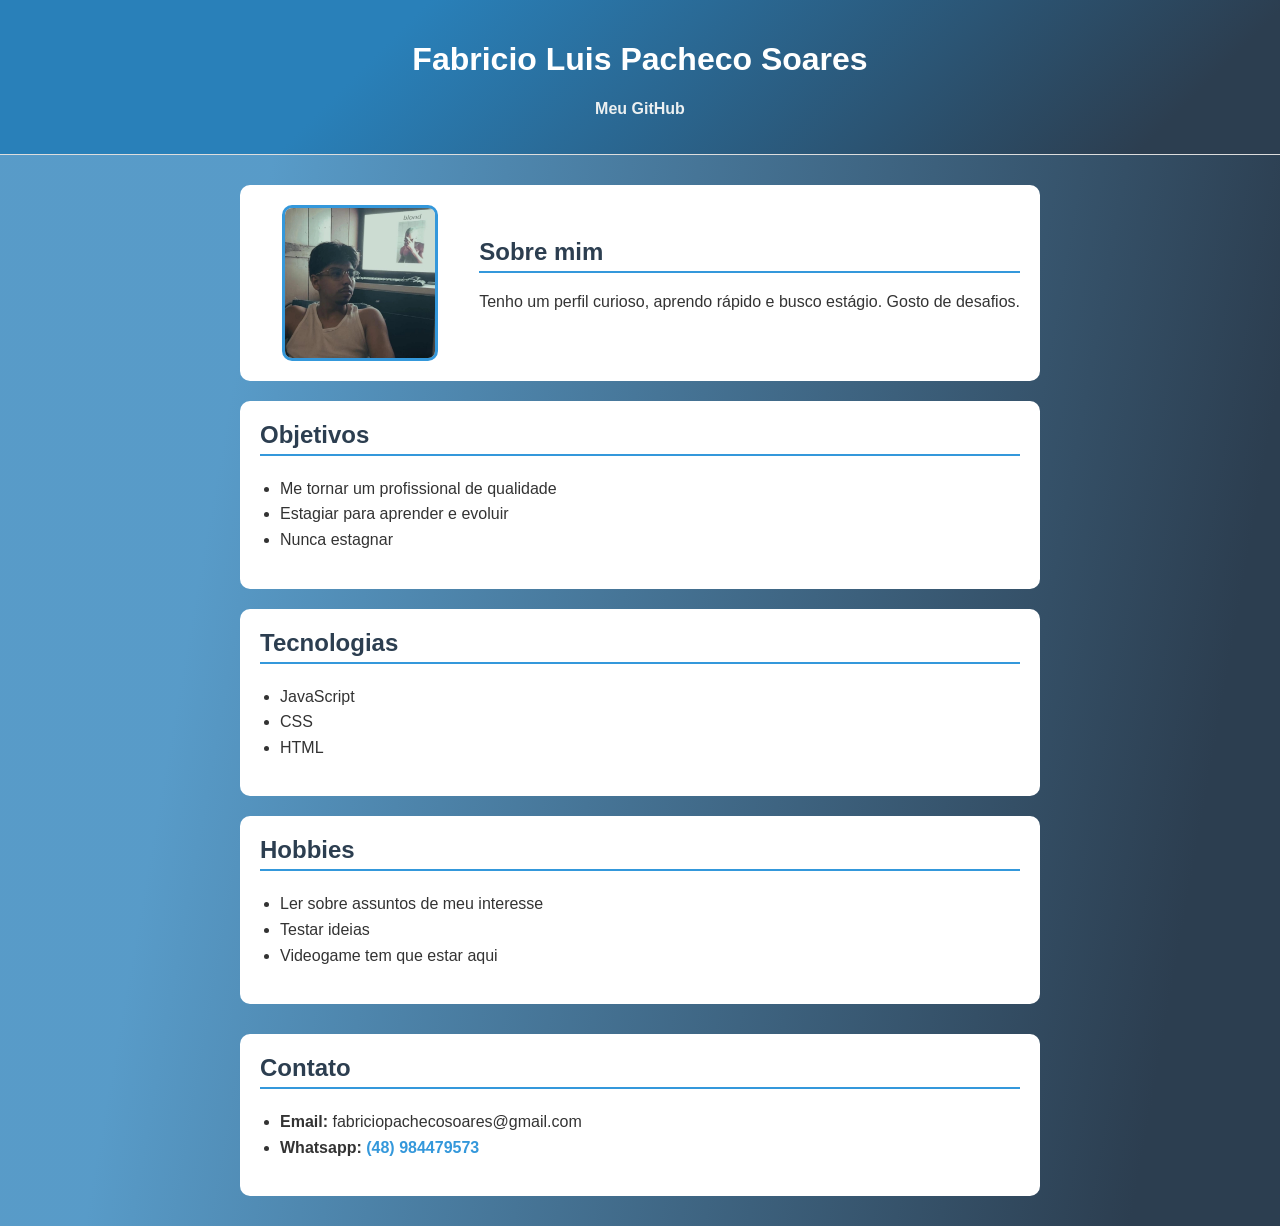
==== index.html @ 8cb2d94a "Renomeando sobre-mim.html para index.html" ====
<!DOCTYPE html>
<html lang="pt-br">
<head>
    <meta charset="UTF-8">
    <meta name="viewport" content="width=device-width, initial-scale=1.0">
    <title>Eu</title>
    <link rel="stylesheet" href="style.css">
</head>
<body>
    
    <header>
        <h1>Fabricio Luis Pacheco Soares</h1>
        <p>
            <a href="https://github.com/fabriciopacheco-sec" target="_blank">
                Meu GitHub
            </a>
        </p>
    </header>

    <main>
        <section class="sobre">
            <img src="pfpprofissional.jpeg" alt="Minha foto profissional">
            
            <div>
                <h2>Sobre mim</h2>
                <p>Tenho um perfil curioso, aprendo rápido e busco estágio. Gosto de desafios.</p>
            </div>
            

        </section>

        <section>
            <h2>Objetivos</h2>
            <ul>
                <li>Me tornar um profissional de qualidade</li>
                <li>Estagiar para aprender e evoluir</li>
                <li>Nunca estagnar</li>
            </ul>
        </section>

        <section>
            <h2>Tecnologias</h2>
            <ul>
                <li>JavaScript</li>
                <li>CSS</li>
                <li>HTML</li>
            </ul>
        </section>

        <section>
            <h2>Hobbies</h2>
            <ul>
                <li>Ler sobre assuntos de meu interesse</li>
                <li>Testar ideias</li>
                <li>Videogame tem que estar aqui</li>
            </ul>
        </section>
    </main>

    <footer>

        
            <h2>Contato</h2>
            <ul>
                <li><strong>Email:</strong> fabriciopachecosoares@gmail.com</li>
                <li><strong>Whatsapp:</strong>
                    <a href="https://api.whatsapp.com/send/?phone=5548984479573" target="_blank">
                        (48) 984479573
                    </a>
                </li>
            </ul>
        
    </footer>
    
</body>
</html>
---- style.css ----
body {
    background: linear-gradient(100deg,#297fb9c7 20%, #2c3e50 90%);
    font-family: Arial, Helvetica, sans-serif;
    margin: 0;
}

/* HEADER */
header {

    background: linear-gradient(135deg, #2980b9 30%, #2c3e50 90%);
    text-align: center;
    padding: 20px;
    border-bottom: 1px solid #ddd;
    
}

header a {
    color: #ecf0f1;
}

h1 {
    color: #ffffff;
}

/* MAIN */
main {
    max-width: 800px;
    margin: 30px auto;
}

/* SEÇÕES (CARDS) */
section {
    background-color: #ffffff;
    padding: 20px;
    border-radius: 10px;
    margin-bottom: 20px;
    transition: transform 0.2s;
}

section:hover {
    transform: scale(1.01);
}

/* TÍTULOS */
h2 {
    border-bottom: 2px solid #3498db;
    padding-bottom: 5px;
    margin-bottom: 20px;
    color: #2c3e50;
    margin-top: 0;
}

/* TEXTO */
p, li {
    color: #333;
}

/* LISTAS */
ul {
    padding-left: 20px;
    line-height: 1.6;
}

/* IMAGEM */
img {
    border: 3px solid #3498db;
    width: 150px;
    border-radius: 10px;
    display: block;
    margin: 0 auto;
}

/* LINKS */
a {
    font-weight: bold;
    color: #3498db;
    text-decoration: none;
}

a:hover {
    text-decoration: underline;
}

/* FOOTER */
footer {
    max-width: 800px;
    margin: 30px auto;
    background-color: #ffffff;
    padding: 20px;
    border-radius: 10px;
    box-sizing: border-box;
    
}

.sobre {
    display: flex;
    align-items: center;
    justify-content: space-between;
    gap: 20px;
}

/* RESPONSIVIDADE */

/* Mobile - até 480px */
@media (max-width: 480px) {
    body {
        background: linear-gradient(100deg, #297fb9c7 20%, #2c3e50 90%);
        background-attachment: fixed;
    }

    header {
        padding: 15px;
    }

    h1 {
        font-size: 24px;
        margin: 10px 0;
    }

    header p {
        margin: 10px 0;
    }

    main {
        max-width: 100%;
        margin: 15px;
        padding: 0 10px;
    }

    section {
        padding: 15px;
        margin-bottom: 15px;
    }

    h2 {
        font-size: 20px;
        padding-bottom: 8px;
        margin-bottom: 15px;
    }

    p, li {
        font-size: 14px;
    }

    img {
        width: 120px;
        height: auto;
    }

    .sobre {
        flex-direction: column;
        text-align: center;
        gap: 15px;
    }

    .sobre img {
        margin: 0 auto;
    }

    footer {
        max-width: 100%;
        margin: 15px;
        padding: 15px;
    }

    ul {
        padding-left: 20px;
    }
}

/* Tablet - de 481px a 768px */
@media (min-width: 481px) and (max-width: 768px) {
    body {
        background-attachment: fixed;
    }

    header {
        padding: 18px;
    }

    h1 {
        font-size: 28px;
        margin: 12px 0;
    }

    main {
        max-width: 90%;
        margin: 25px auto;
    }

    section {
        padding: 18px;
        margin-bottom: 18px;
    }

    h2 {
        font-size: 22px;
    }

    img {
        width: 140px;
        height: auto;
    }

    .sobre {
        flex-direction: column;
        align-items: center;
        text-align: center;
        gap: 15px;
    }

    footer {
        max-width: 90%;
        margin: 25px auto;
        padding: 18px;
    }
}

/* Desktop - acima de 769px */
@media (min-width: 769px) {
    main {
        max-width: 800px;
    }

    .sobre {
        flex-direction: row;
        justify-content: space-between;
    }

    header {
        padding: 20px;
    }

    section {
        padding: 20px;
    }

    footer {
        max-width: 800px;
    }
}
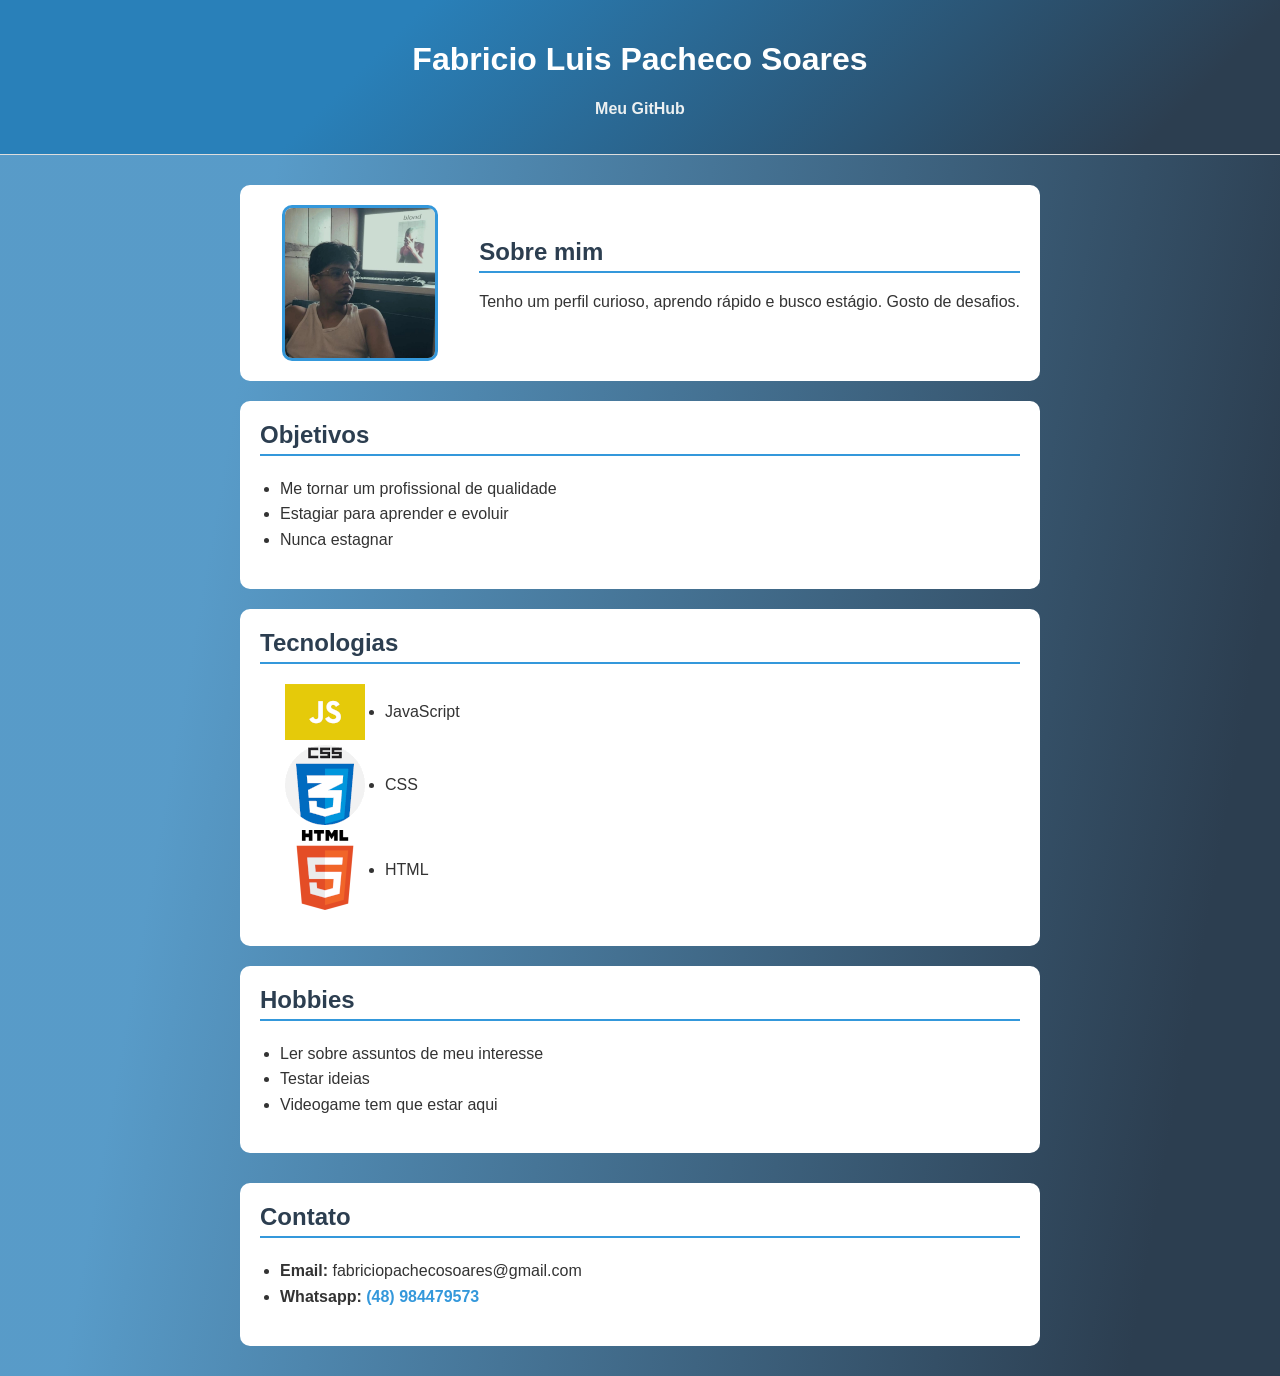
==== commit 2e1c8115: "adicionando icones" ====
--- a/index.html
+++ b/index.html
@@ -19,7 +19,7 @@
 
     <main>
         <section class="sobre">
-            <img src="pfpprofissional.jpeg" alt="Minha foto profissional">
+            <img class="pfp" src="pfpprofissional.jpeg" alt="Minha foto profissional">
             
             <div>
                 <h2>Sobre mim</h2>
@@ -41,9 +41,19 @@
         <section>
             <h2>Tecnologias</h2>
             <ul>
-                <li>JavaScript</li>
-                <li>CSS</li>
-                <li>HTML</li>
+
+                <div class="jsicon">
+                    <img src="javascripticon80.png" alt="Ícone do JavaScript">
+                    <li>JavaScript</li>
+                </div>
+                <div class="iconcss">
+                    <img src="cssicon80.png" alt="Ícone do CSS">
+                    <li>CSS</li>
+                </div>
+                <div class="htmlicon">
+                    <img src="iconhtml80.png" alt="Ícone do HTML">
+                    <li>HTML</li>
+                </div>
             </ul>
         </section>
 
@@ -73,4 +83,4 @@
     </footer>
     
 </body>
-</html>
+</html>
--- a/style.css
+++ b/style.css
@@ -62,7 +62,7 @@
 }
 
 /* IMAGEM */
-img {
+.pfp {
     border: 3px solid #3498db;
     width: 150px;
     border-radius: 10px;
@@ -240,5 +240,31 @@
     }
 }
 
+.jsicon {
+    display: flex;
+    flex-direction: row;
+    gap: 20px;
+    align-items: center;
+    margin: 5px;
+}
+
+.iconcss {
+    display: flex;
+    flex-direction: row;
+    gap: 20px;
+    align-items: center;
+    margin: 5px;
+
+}
+
+.htmlicon {
+    display: flex;
+    flex-direction: row;
+    gap: 20px;
+    align-items: center;
+    margin: 5px;
+
+}
+
 
     
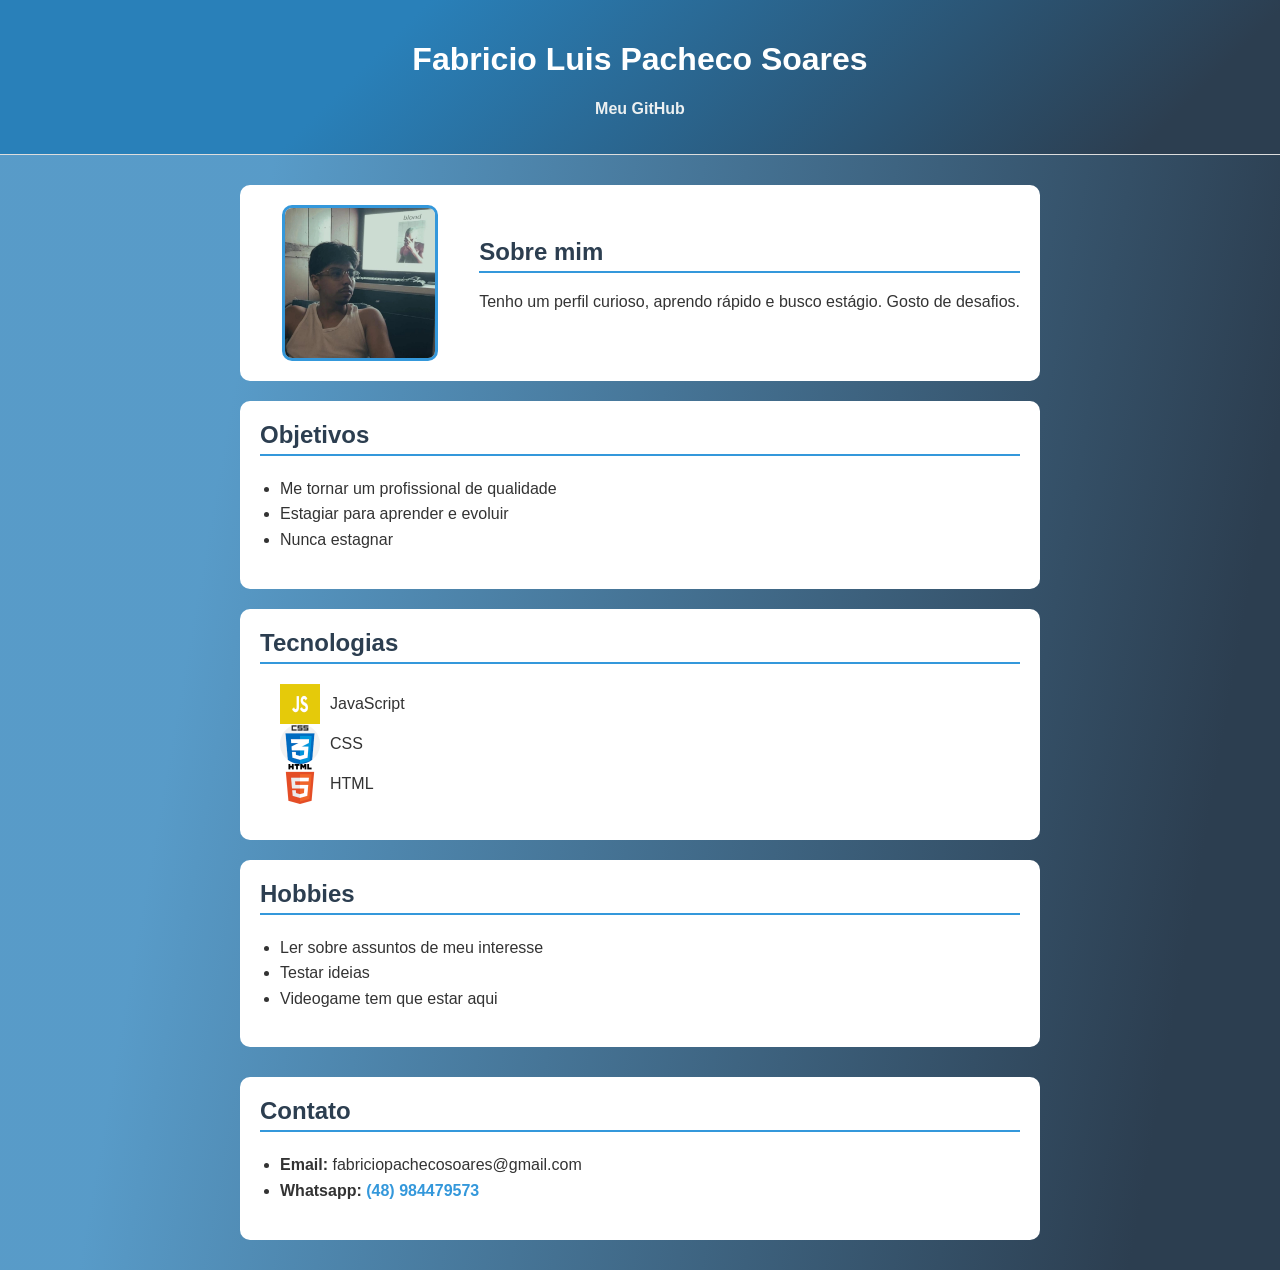
==== commit 4a8f09a4: "Fix: Corrigir estrutura HTML das tecnologias e adicionar CSS" ====
--- a/index.html
+++ b/index.html
@@ -41,19 +41,18 @@
         <section>
             <h2>Tecnologias</h2>
             <ul>
-
-                <div class="jsicon">
+                <li class="tech-item">
                     <img src="javascripticon80.png" alt="Ícone do JavaScript">
-                    <li>JavaScript</li>
-                </div>
-                <div class="iconcss">
+                    JavaScript
+                </li>
+                <li class="tech-item">
                     <img src="cssicon80.png" alt="Ícone do CSS">
-                    <li>CSS</li>
-                </div>
-                <div class="htmlicon">
+                    CSS
+                </li>
+                <li class="tech-item">
                     <img src="iconhtml80.png" alt="Ícone do HTML">
-                    <li>HTML</li>
-                </div>
+                    HTML
+                </li>
             </ul>
         </section>
 
@@ -83,4 +82,4 @@
     </footer>
     
 </body>
-</html>+</html>
--- a/style.css
+++ b/style.css
@@ -99,6 +99,18 @@
     gap: 20px;
 }
 
+/* TECNOLOGIAS */
+.tech-item {
+    display: flex;
+    align-items: center;
+    gap: 10px;
+}
+
+.tech-item img {
+    width: 40px;
+    height: 40px;
+}
+
 /* RESPONSIVIDADE */
 
 /* Mobile - até 480px */
